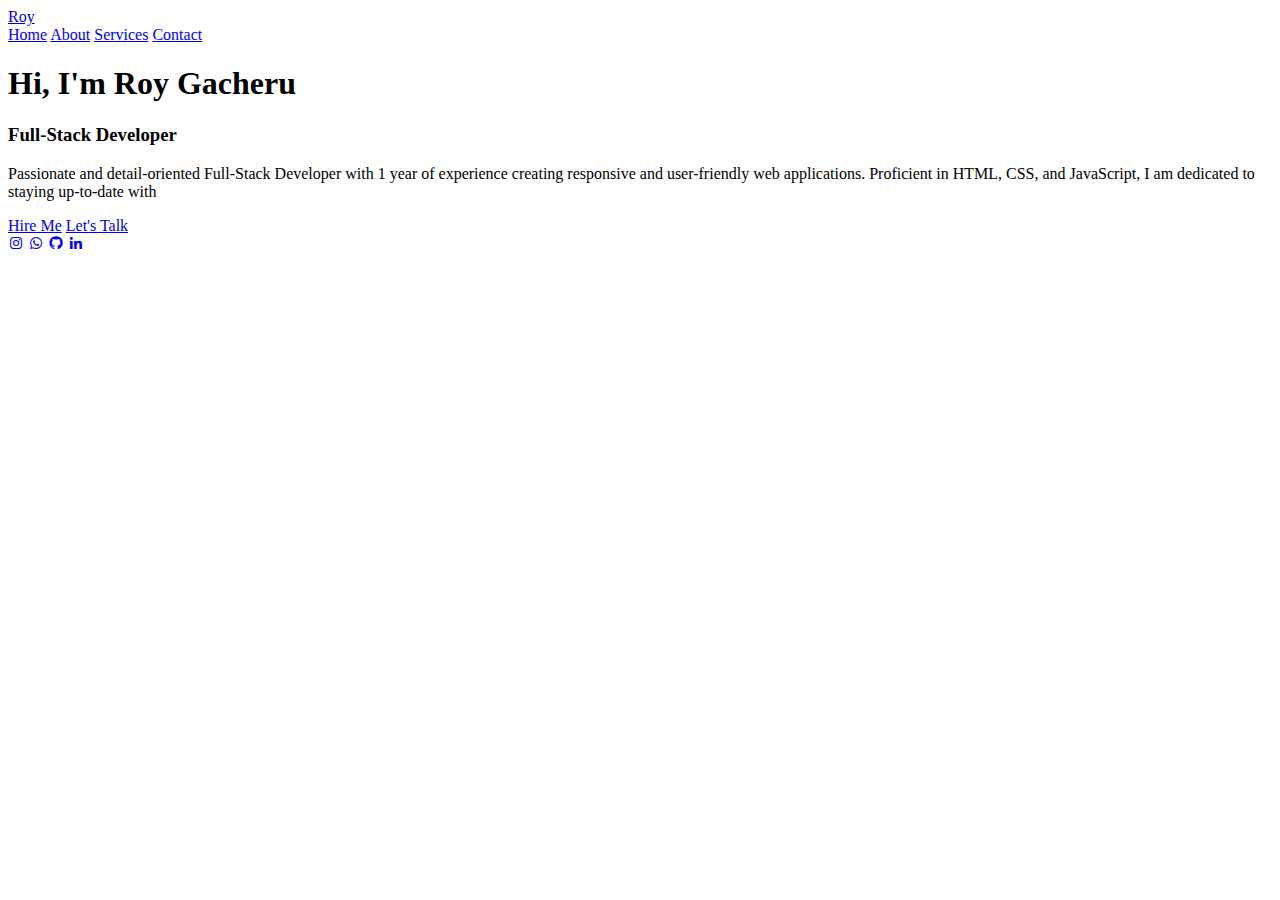
==== index.html @ 2a8aad34 "addd" ====
<!DOCTYPE html>
<!DOCTYPE html>
<html lang="en">
<head>
    <meta charset="UTF-8">
    <meta http-equiv="X-UA-Compatible" content="IE=edge">
    <meta name="viewport" content="width=device-width, initial-scale=1.0">
    <title>RX.GACHERU</title>
    <link  rel="stylesheet" href="styleport.css">
    <link href='https://unpkg.com/boxicons@2.1.4/css/boxicons.min.css' rel="stylesheet">
</head>

<body>

    <header class="header">
        <a href="#" class="logo">Roy</a>
        <nav class="navbar">
            <a href="My Portfolio.html" class="active">Home</a>
             <a href="about.html" class="about">About</a>
             <a href="Services.html" class="services">Services</a>
             <a href="Contact Me.html" class="contact">Contact</a>
            </nav>
    </header>
    <section class="home">
        <div class="home-content">
            <h1>Hi, I'm Roy Gacheru</h1>
            <h3>Full-Stack Developer</h3>
        <p>Passionate and detail-oriented Full-Stack Developer with 1 year of experience creating responsive and user-friendly web applications. Proficient in HTML, CSS, and JavaScript, I am dedicated to staying up-to-date with</p>
    <div class="btn-box">
        <a href="Contact Me.html">Hire Me</a>
        <a href="Contact Me.html">Let's Talk</a>
    </div>
    <div class="home-sci">
        <a href="https://www.instagram.com/rx.gacheru/"><i class='bx bxl-instagram'></i></a>
        <a href="+254708855315"><i class='bx bxl-whatsapp'></i></a>
        <a href="https://github.com/dashboard"><i class='bx bxl-github' ></i></a>
        <a href="https://www.linkedin.com/feed/"><i class='bx bxl-linkedin'></i></a>
    </div>

    
</section>
<footer>
    
</footer>
</body>
</html>
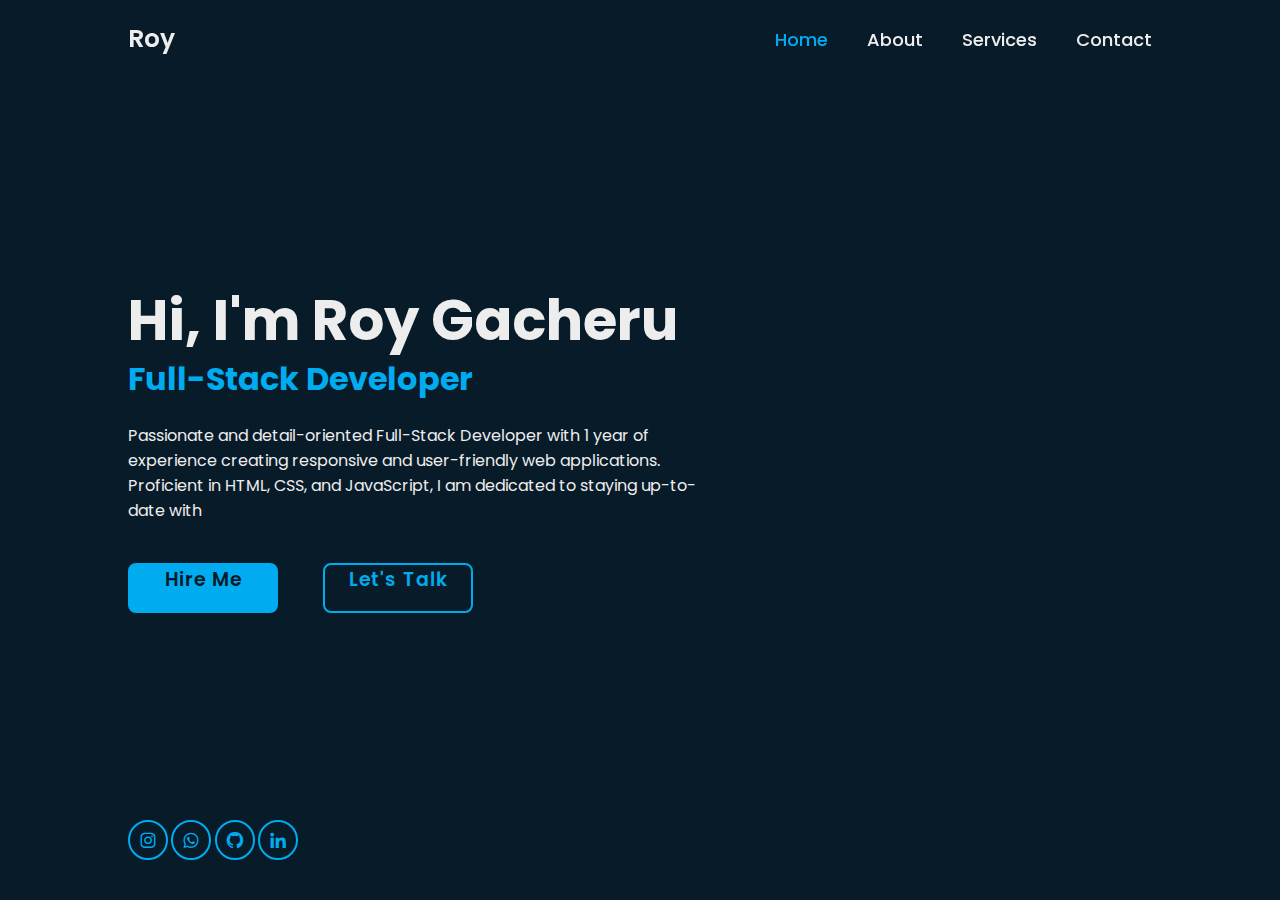
==== commit 6efe806b: "add" ====
--- a/index.html
+++ b/index.html
@@ -15,10 +15,10 @@
     <header class="header">
         <a href="#" class="logo">Roy</a>
         <nav class="navbar">
-            <a href="My Portfolio.html" class="active">Home</a>
+            <a href="index.html" class="active">Home</a>
              <a href="about.html" class="about">About</a>
-             <a href="Services.html" class="services">Services</a>
-             <a href="Contact Me.html" class="contact">Contact</a>
+             <a href="services.html" class="services">Services</a>
+             <a href="contact.html" class="contact">Contact</a>
             </nav>
     </header>
     <section class="home">
@@ -27,14 +27,14 @@
             <h3>Full-Stack Developer</h3>
         <p>Passionate and detail-oriented Full-Stack Developer with 1 year of experience creating responsive and user-friendly web applications. Proficient in HTML, CSS, and JavaScript, I am dedicated to staying up-to-date with</p>
     <div class="btn-box">
-        <a href="Contact Me.html">Hire Me</a>
-        <a href="Contact Me.html">Let's Talk</a>
+        <a href="contact.html">Hire Me</a>
+        <a href="contact.html">Let's Talk</a>
     </div>
     <div class="home-sci">
-        <a href="https://www.instagram.com/rx.gacheru/"><i class='bx bxl-instagram'></i></a>
+        <a href="https://www.instagram.com/rx.gacheru"><i class='bx bxl-instagram'></i></a>
         <a href="+254708855315"><i class='bx bxl-whatsapp'></i></a>
-        <a href="https://github.com/dashboard"><i class='bx bxl-github' ></i></a>
-        <a href="https://www.linkedin.com/feed/"><i class='bx bxl-linkedin'></i></a>
+        <a href="https://github.com/rxgacheru"><i class='bx bxl-github' ></i></a>
+        <a href="https://www.linkedin.com/in/roy-gacheru"><i class='bx bxl-linkedin'></i></a>
     </div>
 
     
--- a/styleport.css
+++ b/styleport.css
@@ -0,0 +1,295 @@
+@import url('https://fonts.googleapis.com/css2?family=Poppins:wght@300;400;500;600;700;800;900&display=swap');
+
+* {
+    margin: 0;
+    padding: 0;
+    box-sizing: border-box;
+    font-family: "Poppins",sans-serif;
+}
+
+body {
+    background: #081b29;
+    color: #ededed;
+}
+
+.header {
+    position: fixed;
+    top: 0;
+    left: 0;
+    width: 100%;
+    padding: 20px 10%;
+    background: transparent;
+    display: flex;
+    justify-content: space-between;
+    align-items: center;
+    z-index: 100;
+}
+
+.logo {
+    position: relative;
+    font-size: 25px;
+    color: #ededed;
+    text-decoration: none;
+    font-weight: 600;
+}
+
+.logo::before{
+    content:0;
+    position: absolute;
+    top: 0;
+    right: 0;
+    width: 100%;
+    height: 100%;
+    background: #081b29;
+    animation: showRight 1s ease forwards;
+    animation-delay: 4s;
+}
+
+.navbar a {
+    font-size: 18px;
+    color: #ededed;
+    text-decoration: none;
+    font-weight: 500;
+    margin-left: 35px;
+    transition: 3s;
+}
+
+.navbar a:hover,
+.navbar a.active {
+    color: #00abf0;
+}
+
+.home {
+    height: 100vh;
+    background: url();
+    display: flex;
+    align-items: center;
+    padding: 0 10%;
+}
+
+.home-content {
+    max-width: 600px;
+}
+
+.home-content h1 {
+    position: relative;
+    font-size: 56px;
+    font-weight: 700;
+    line-height: 1.2;
+}
+
+.home-content h1::before{
+    content: 0;
+    position: absolute;
+    top: 0;
+    right: 0;
+    width: 100%;
+    height: 100%;
+    background: #081b29;
+    animation: showRight 1s ease forwards;
+    animation-delay: 1s;
+}
+.home-content h3 {
+    position: relative;
+    font-size: 32px;
+    font-weight: 700;
+    color: #00abf0;
+}
+
+.home-content h3::before{
+    content: 0;
+    position: absolute;
+    top: 0;
+    right: 0;
+    width: 100%;
+    height: 100%;
+    background: #081b29;
+    animation: showRight 1s ease forwards;
+    animation-delay: 1.3s;
+}
+
+.home-content p {
+    position: relative;
+    font-size: 16px;
+    margin: 20px 0 40px;
+}
+
+.home-content p::before{
+    content: 0;
+    position: absolute;
+    top: 0;
+    right: 0;
+    width: 100%;
+    height: 100%;
+    background: #081b29;
+    animation: showRight 1s ease forwards;
+    animation-delay: 1.6s;
+}
+
+.home-content .btn-box {
+    position: relative;
+    display: flex;
+    justify-content: space-between;
+    width: 345px;
+    height: 50px;
+}
+
+.home-content .btn-box::before{
+    content: 0;
+    position: absolute;
+    top: 0;
+    right: 0;
+    width: 100%;
+    height: 100%;
+    background: #081b29;
+    animation: showRight 1s ease forwards;
+    animation-delay: 1.9s;
+    z-index: 2;
+}
+
+.btn-box a {
+    position: relative;
+    display: inline-flex;
+    justify-content: center;
+    width: 150px;
+    height: 100%;
+    background: #00abf0; 
+    border: 2px solid #00abf0;
+    border-radius: 8px;
+    font-size: 19px;
+    color: #081b29;
+    text-decoration: none;
+    font-weight: 600;
+    letter-spacing: 1px;
+    z-index: 1;
+    overflow: hidden;
+    transition: 5s;
+}
+
+.btn-box a:nth-child(2){
+    background: transparent;
+    color: #00abf0;
+}
+
+.btn-box a:hover {
+    color: #00abf0;
+}
+.btn-box a:nth-child(2):hover {
+    color: #081b29;
+}
+.btn-box a:nth-child(2)::before {
+    background: #00abf0;
+}
+.btn-box a::before {
+    content:' ';
+    position: absolute;
+    top: 0;
+    left: 0;
+    width: 0;
+    height: 100%;
+    background: #081b29;
+    z-index: -1;
+    -moz-transition: .5s;
+}
+
+.btn-box a:hover::before {
+    width: 100%;
+}
+
+.home-sci {
+    position: absolute;
+    bottom: 40px;
+    width: 170px;
+    display: flex;
+    justify-content: space-between;
+}
+
+.home-sci::before{
+    content: 0;
+    position: absolute;
+    top: 0;
+    right: 0;
+    width: 100%;
+    height: 100%;
+    background: #081b29;
+    animation: showRight 1s ease forwards;
+    animation-delay: 1.9s;
+    z-index: 2;
+}
+
+
+
+.home-sci a {
+    position: relative;
+    display: inline-flex;
+    justify-content: center;
+    align-items: center;
+    width: 40px;
+    height: 40px;
+    background: transparent;
+    border: 2px solid #00abf0;
+    border-radius: 50%;
+    font-size: 20px;
+    color: #00abf0;
+    text-decoration: none;
+    z-index: 1;
+    overflow: hidden;
+    transition: .5s;
+}
+
+.home-sci a:hover {
+    color: #081b29
+}
+.home-sci a::before {
+    content:' ';
+    position: absolute;
+    top: 0;
+    left: 0;
+    width: 0%;
+    height: 100%;
+    background: #00abf0;
+    z-index: -1;
+    transition: .5s;
+}
+
+.home-sci a:hover::before{
+    width: 100%;
+}
+
+.home-imghover::after{
+    content: 0;
+    position: absolute;
+    top: 0;
+    right: 0;
+    width: 120%;
+    height: 100%;
+    background: #081b29;
+    animation: showRight 1s ease forwards;
+    animation-delay: 3s;
+    z-index: 2;
+    animation: manipActiveHover .1s fowards;
+    pointer-events: none;
+}
+
+.home-imghover{
+    position: absolute;
+    top: 0;
+    right: 30px;
+    width: 500px;
+    height: 100%;
+    background: transparent;
+    border: 2px solid;
+    transition: 3s;
+    
+}
+.home-imghover:hover{
+    background: #081b29;
+    opacity: .8;
+}
+
+/*KEYFRAME ANIMATION*/
+@keyframes showRight {
+    100% {
+        width: 0;
+    }
+}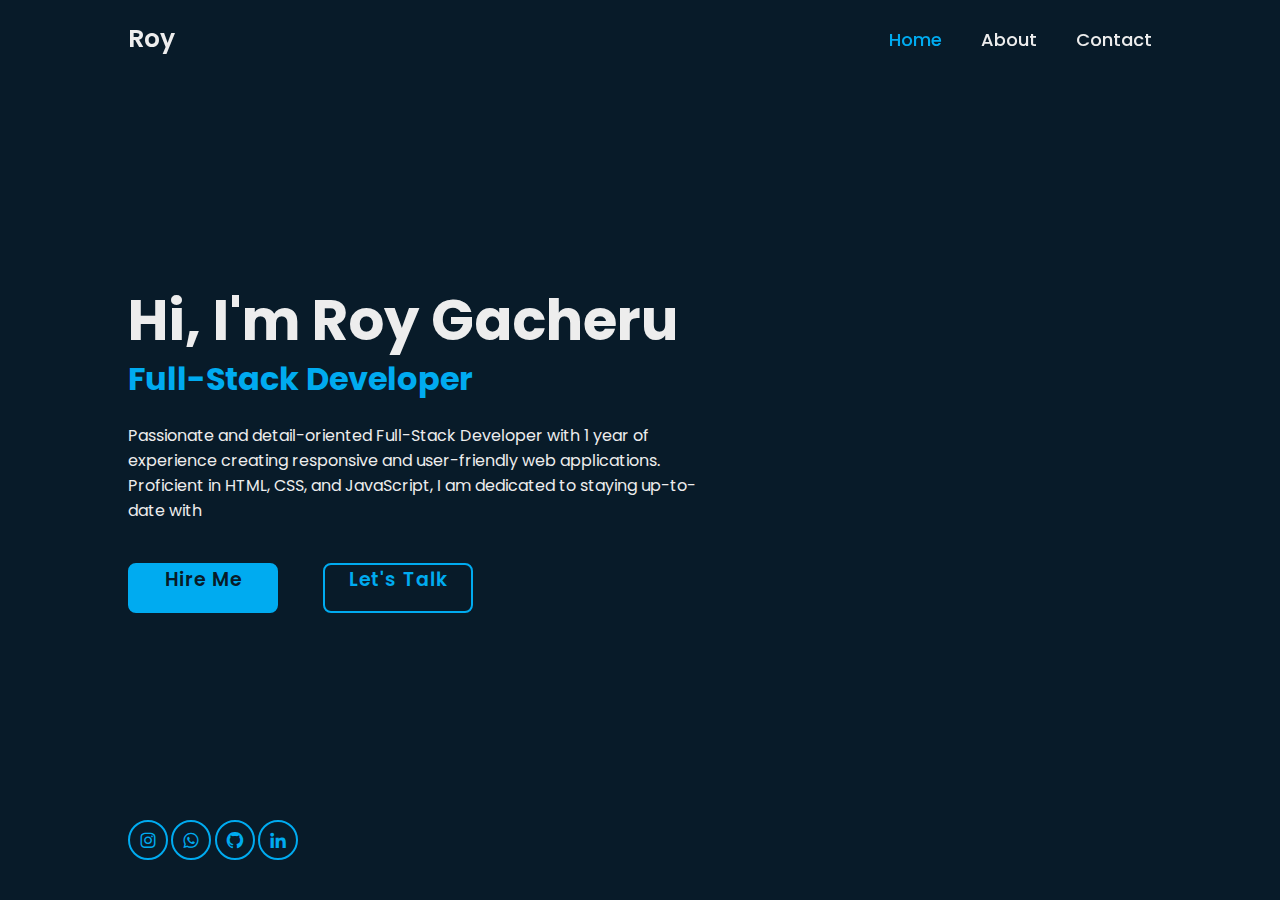
==== commit db326ee8: "add" ====
--- a/index.html
+++ b/index.html
@@ -17,7 +17,6 @@
         <nav class="navbar">
             <a href="index.html" class="active">Home</a>
              <a href="about.html" class="about">About</a>
-             <a href="services.html" class="services">Services</a>
              <a href="contact.html" class="contact">Contact</a>
             </nav>
     </header>
